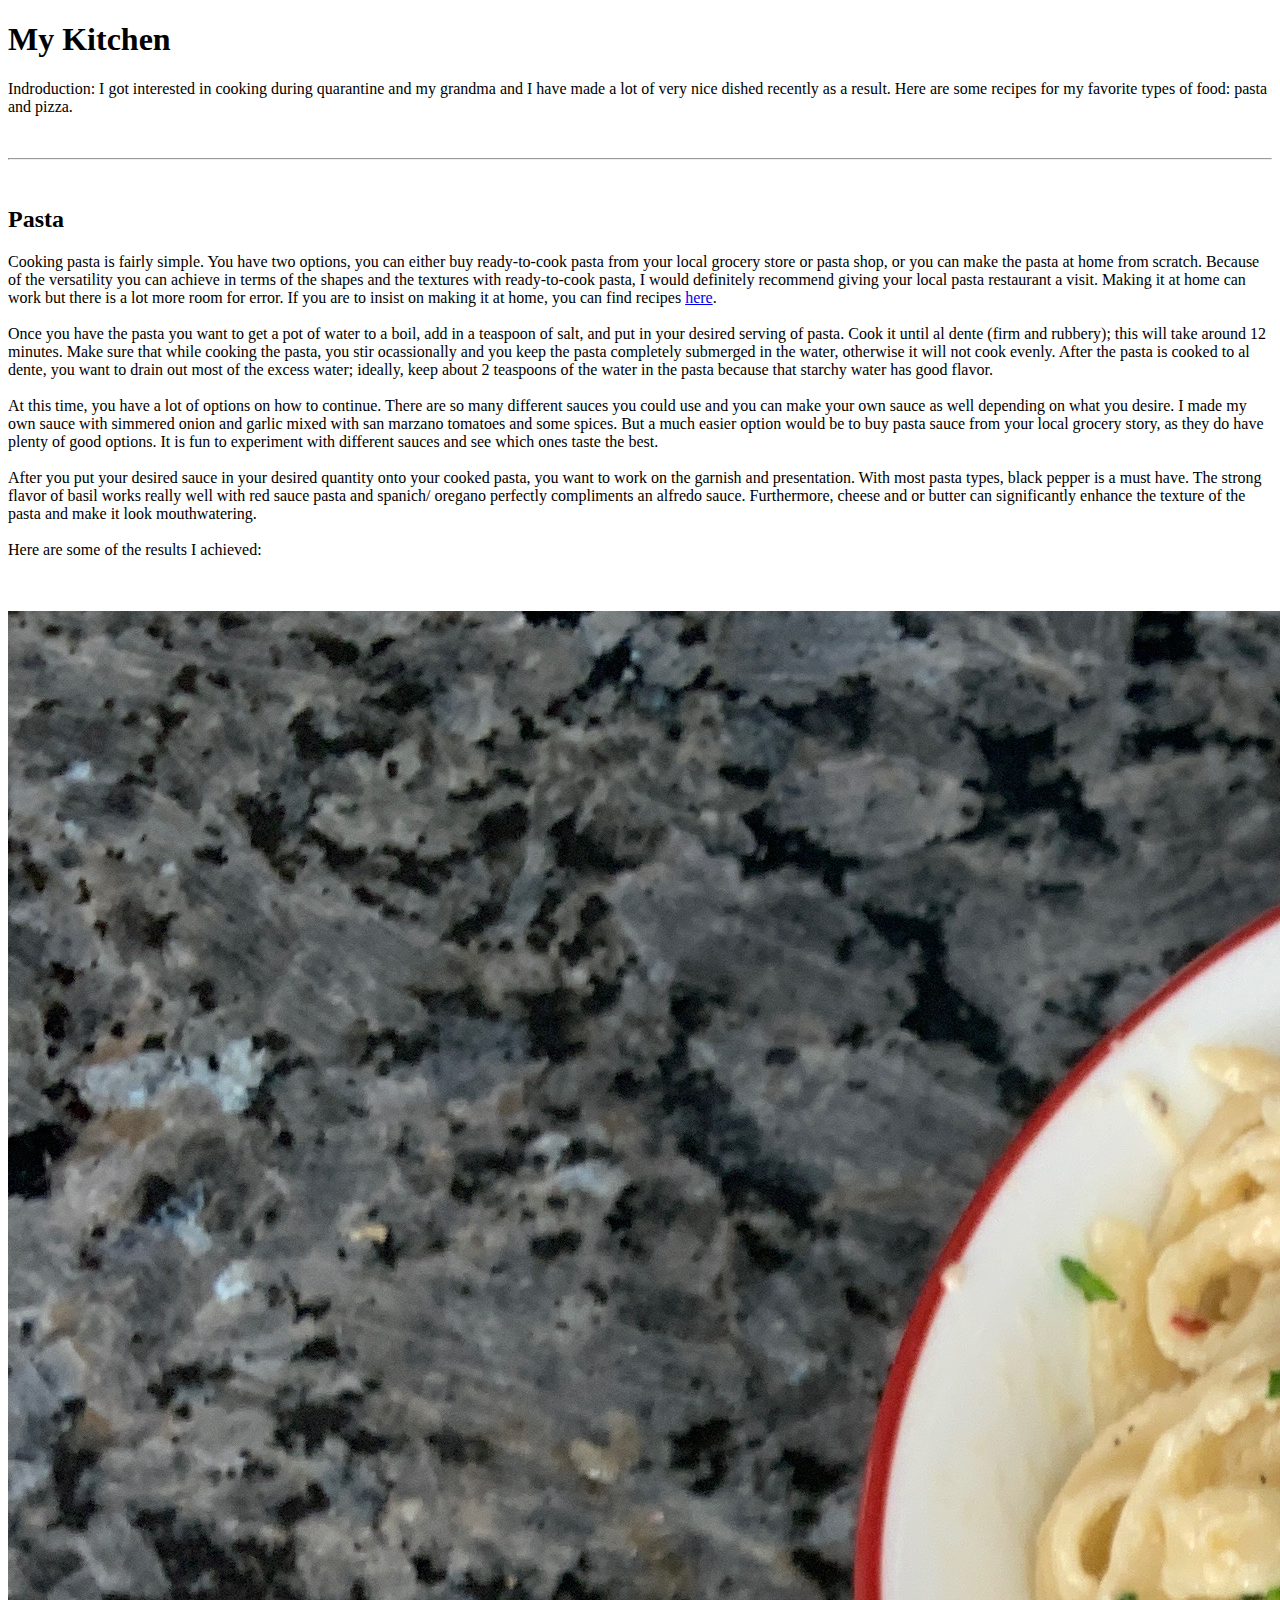
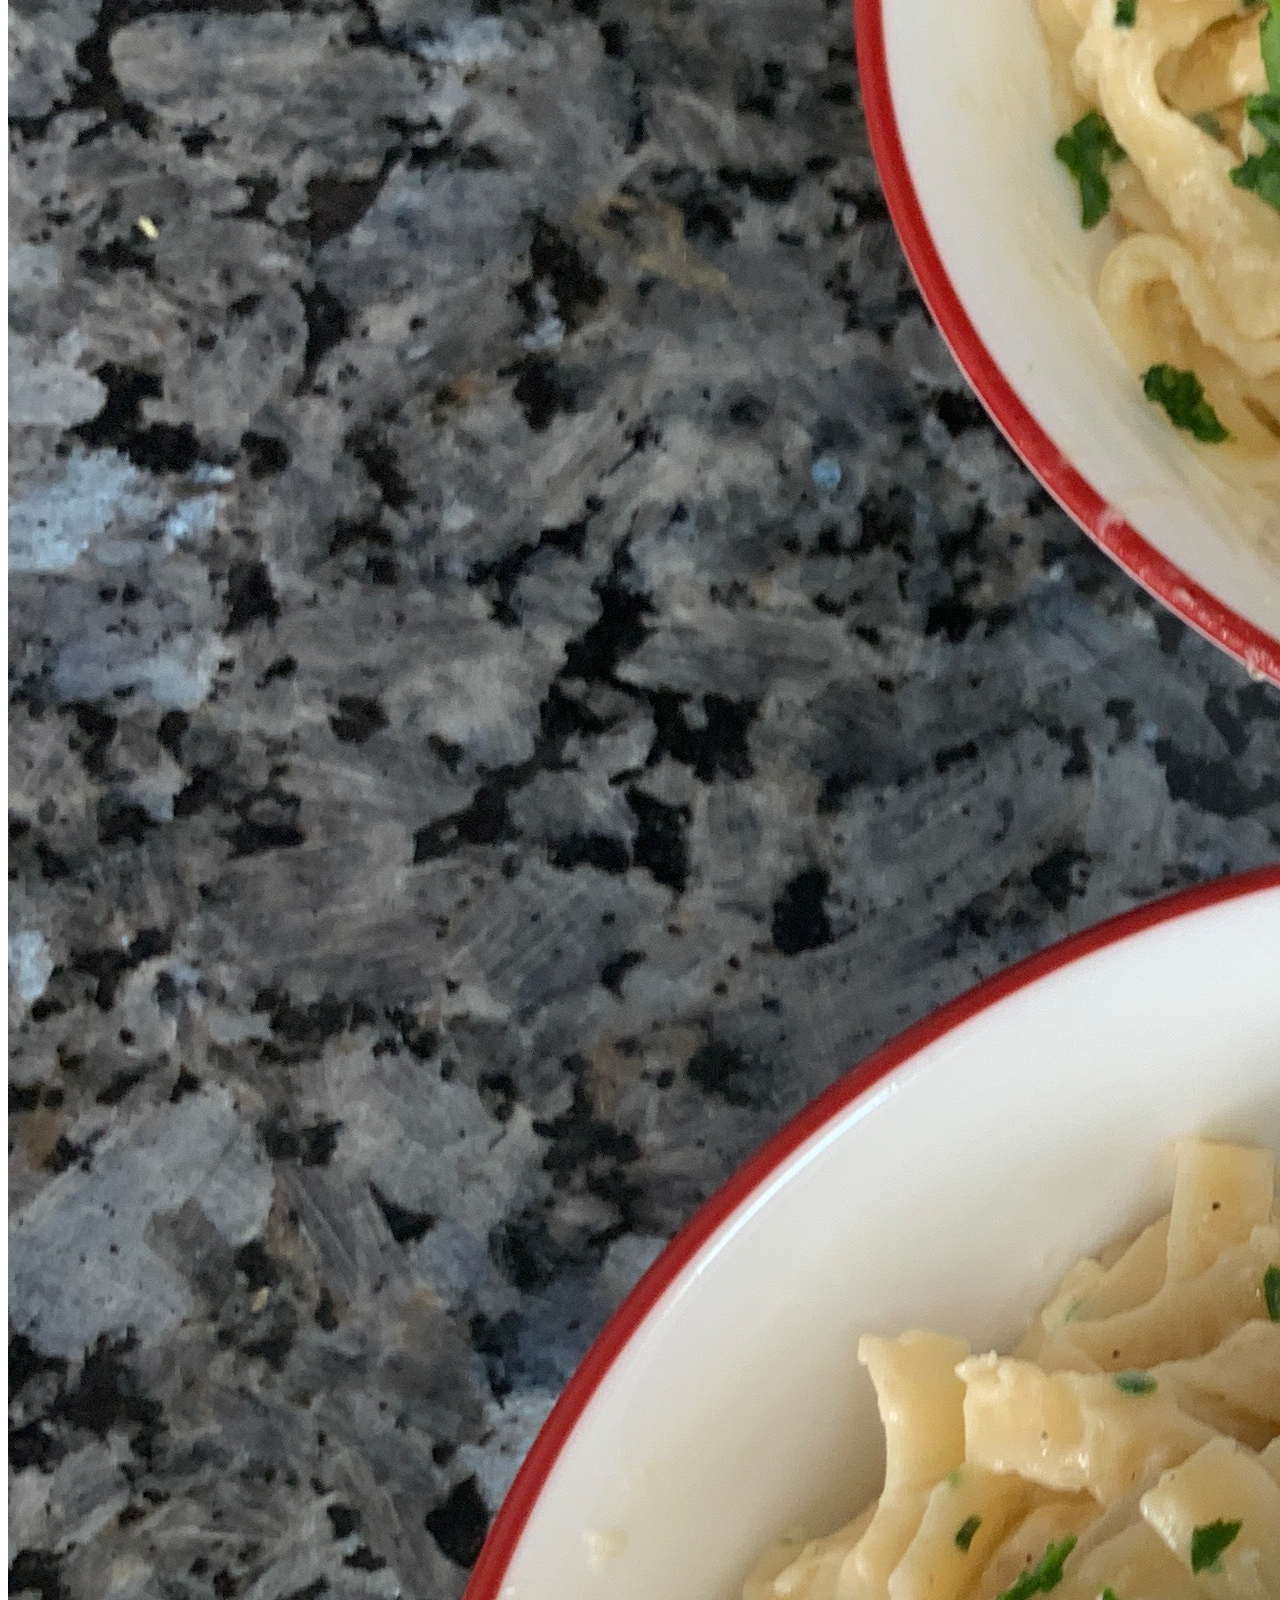
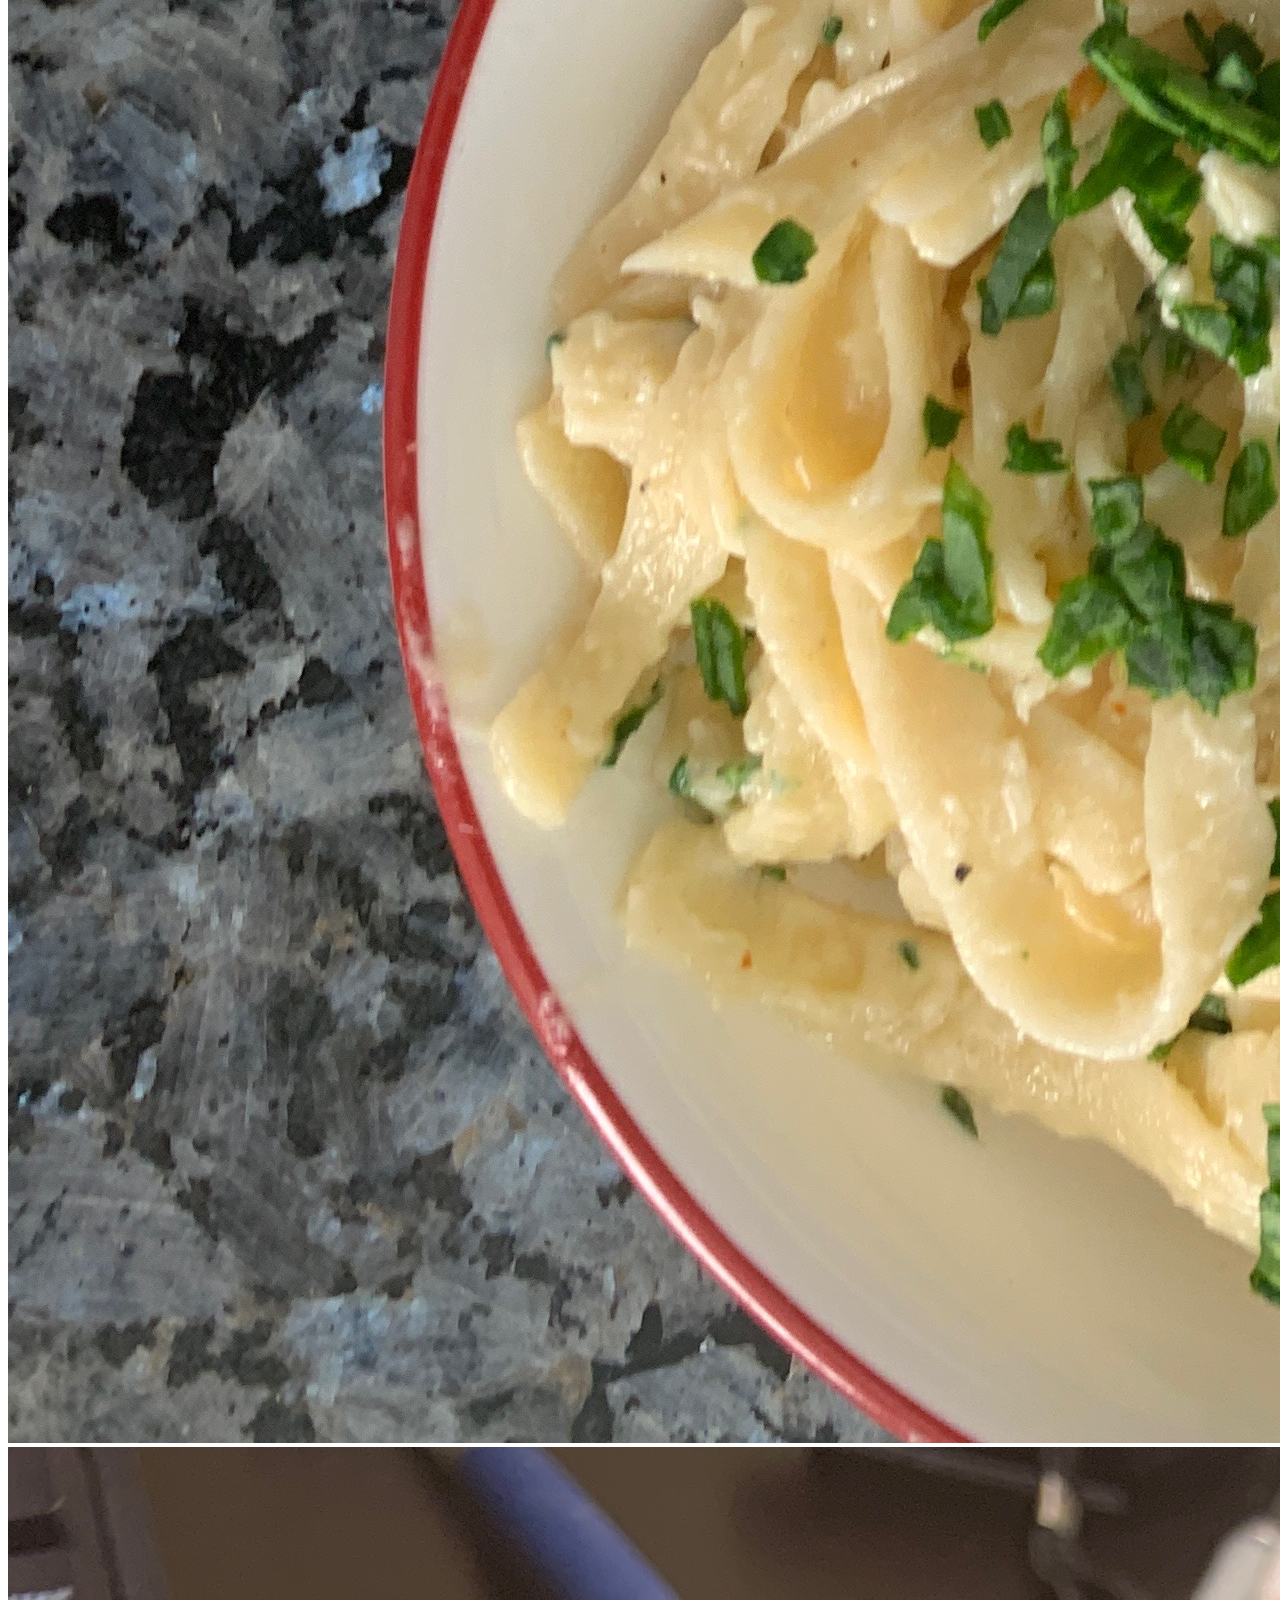
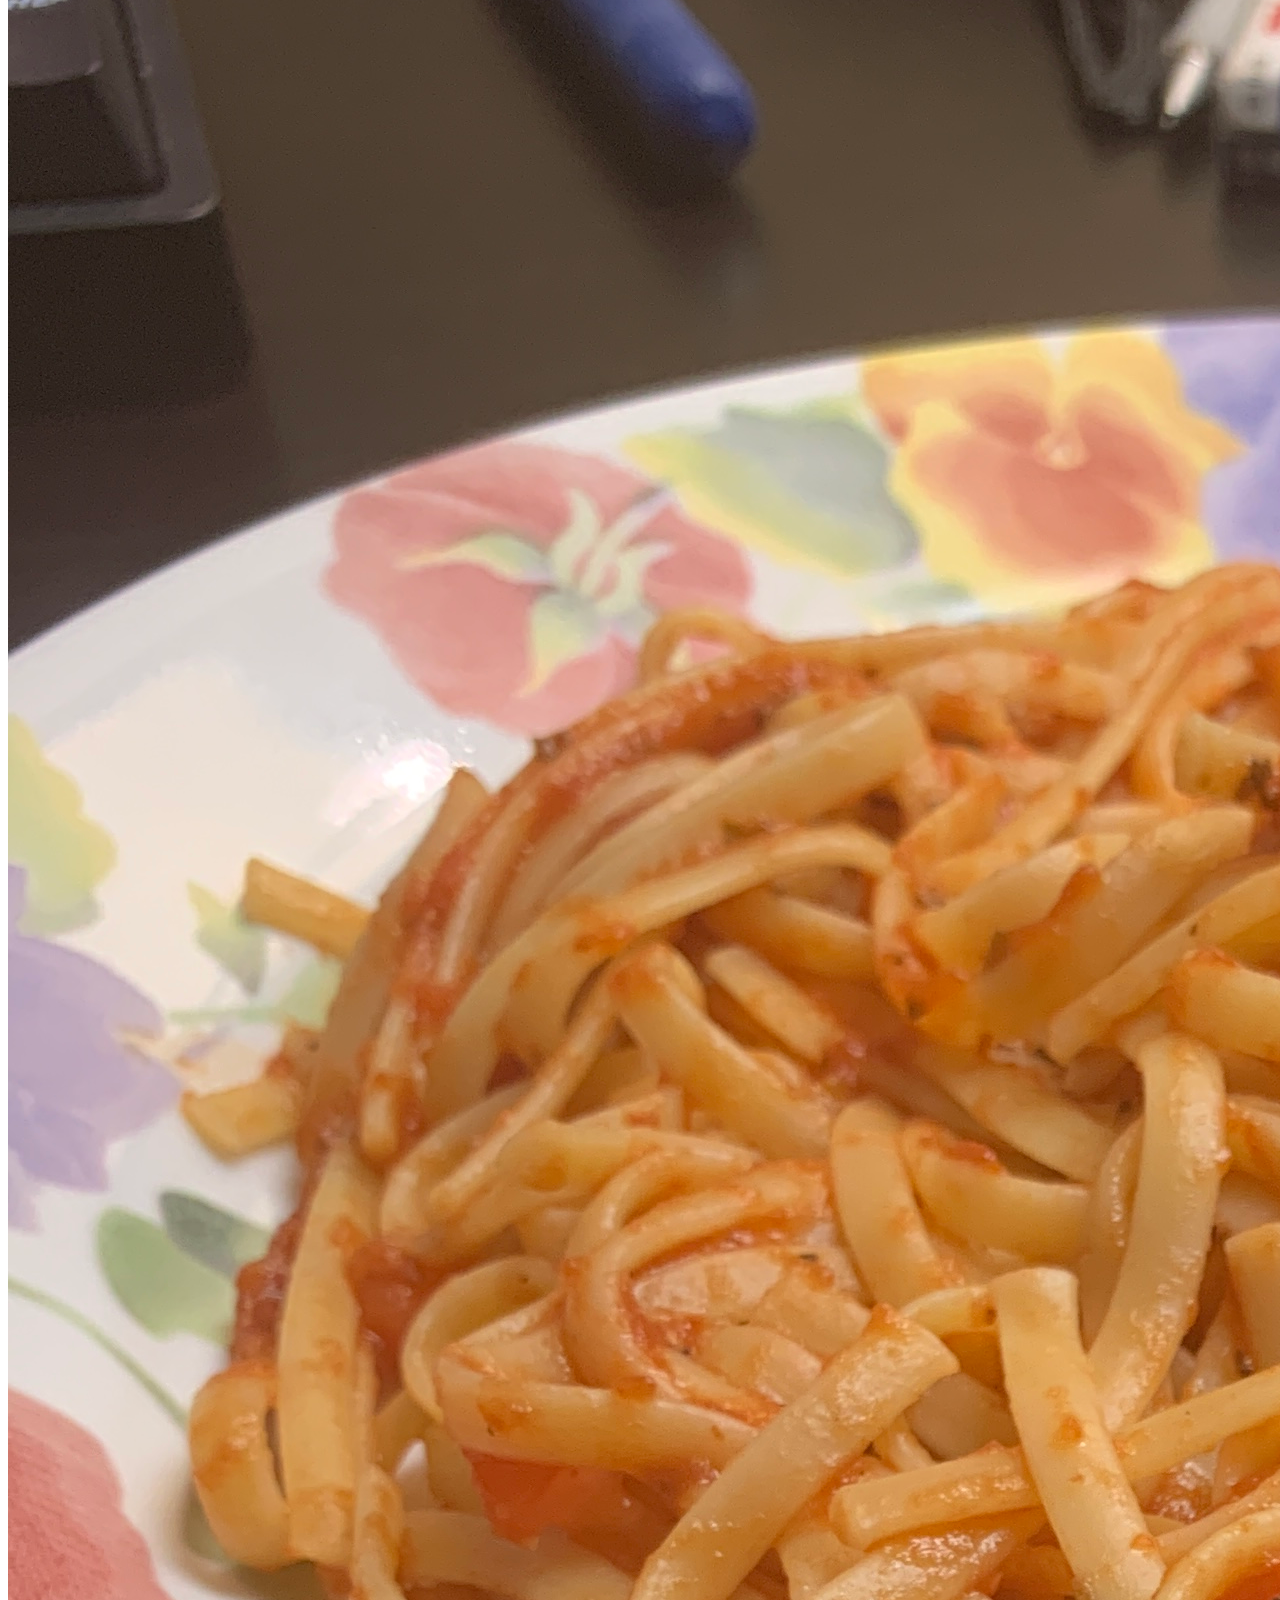
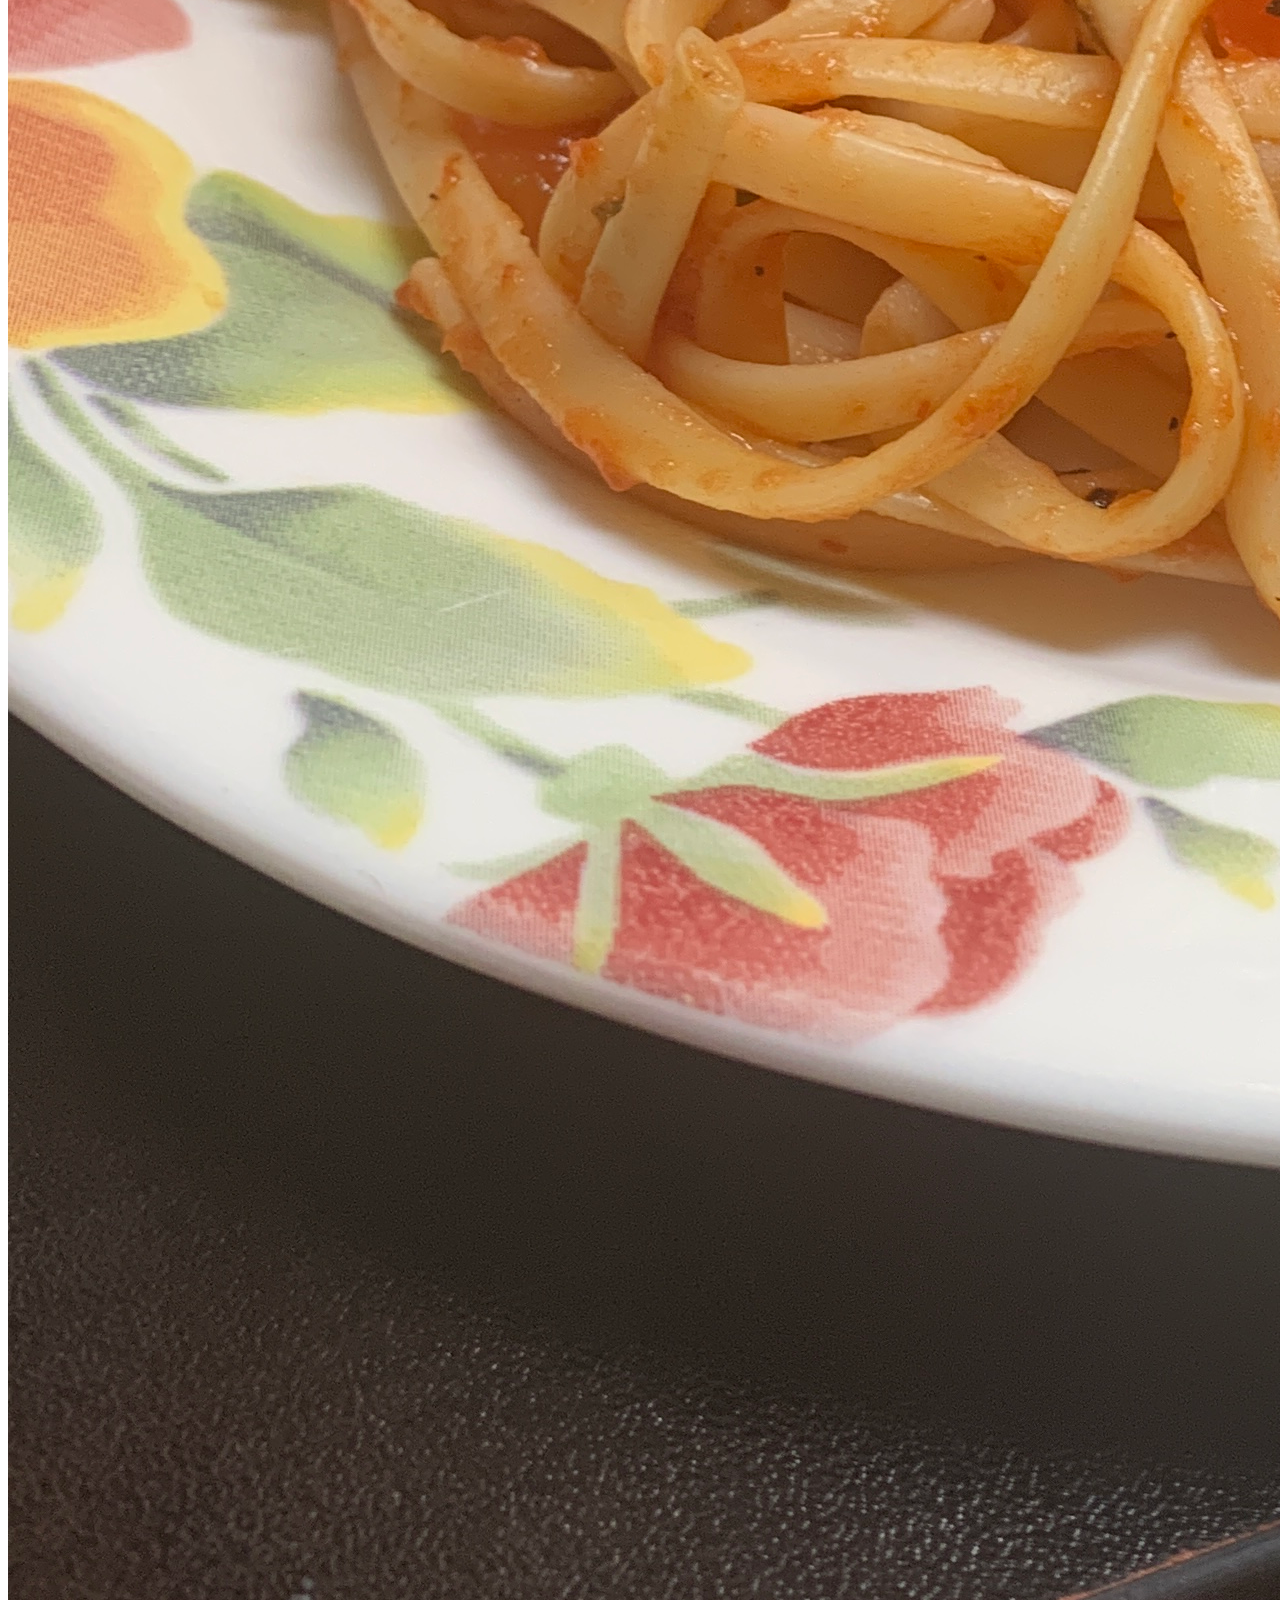
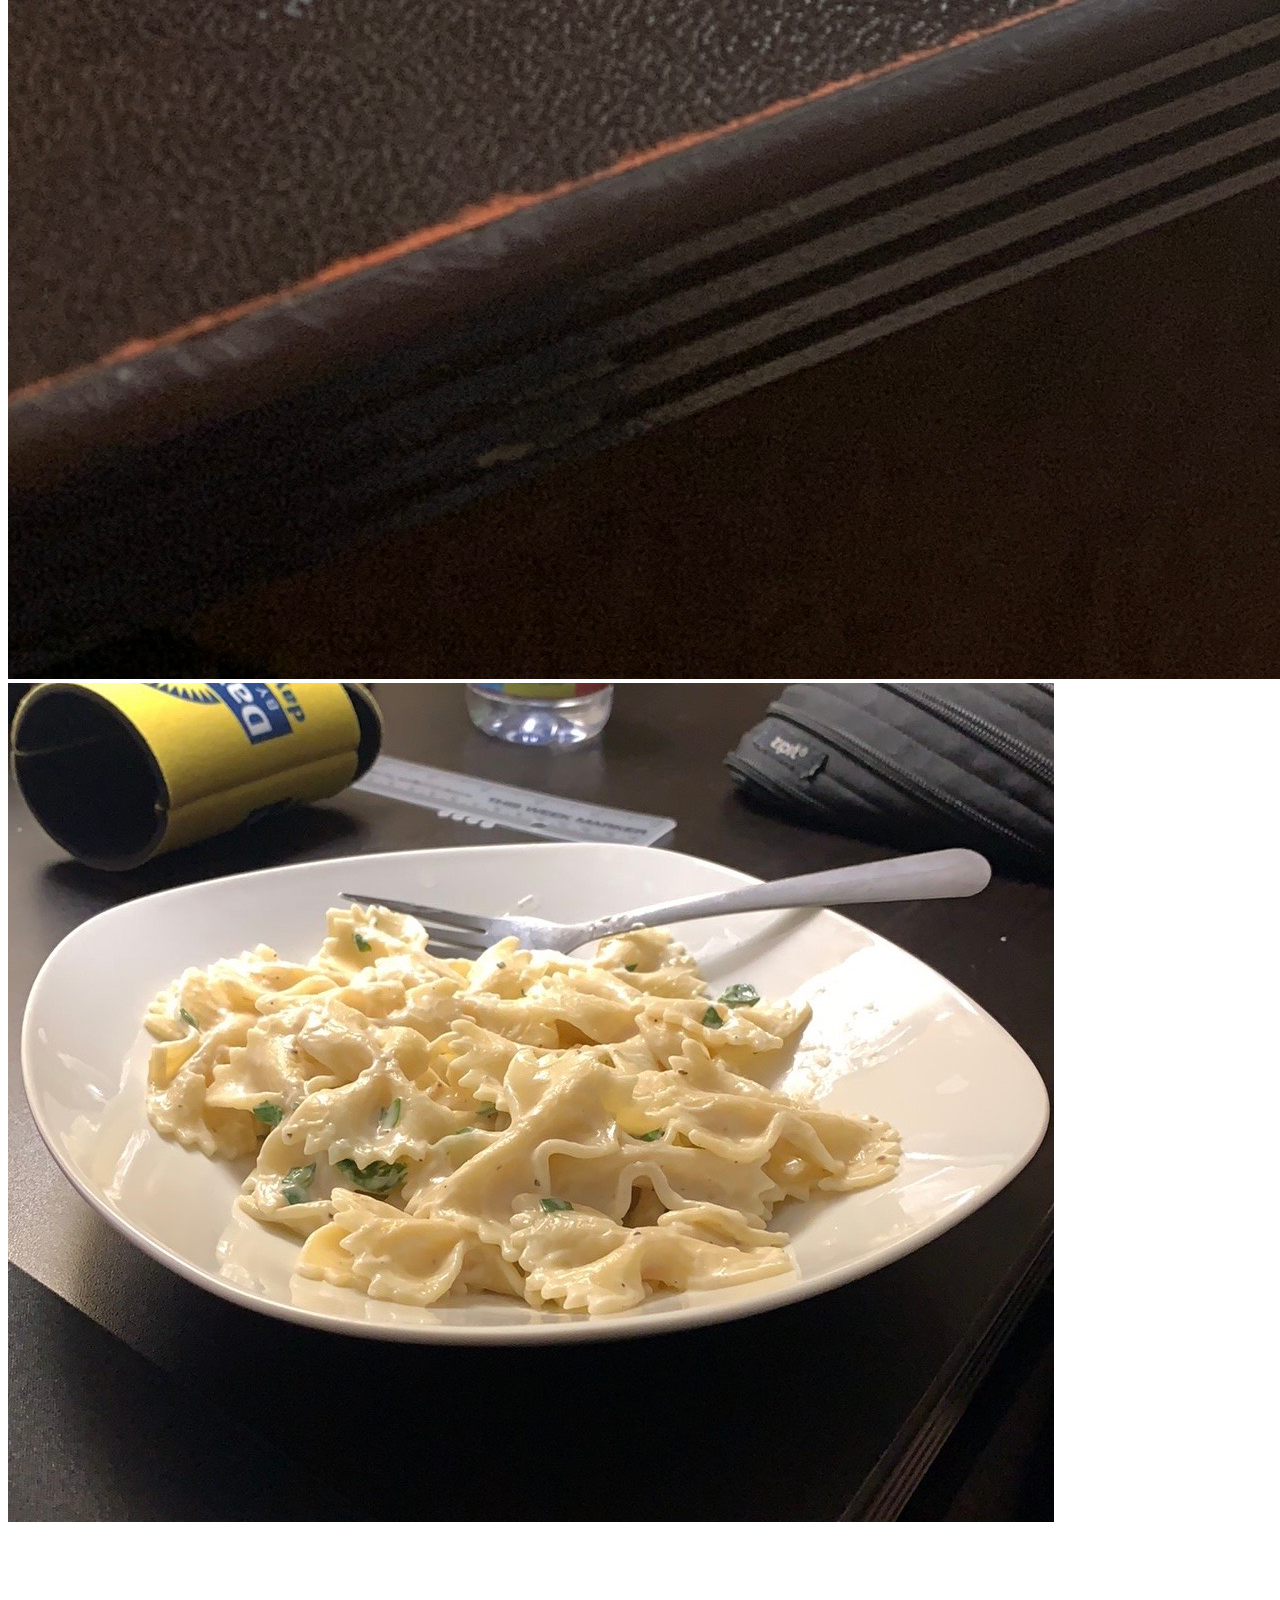
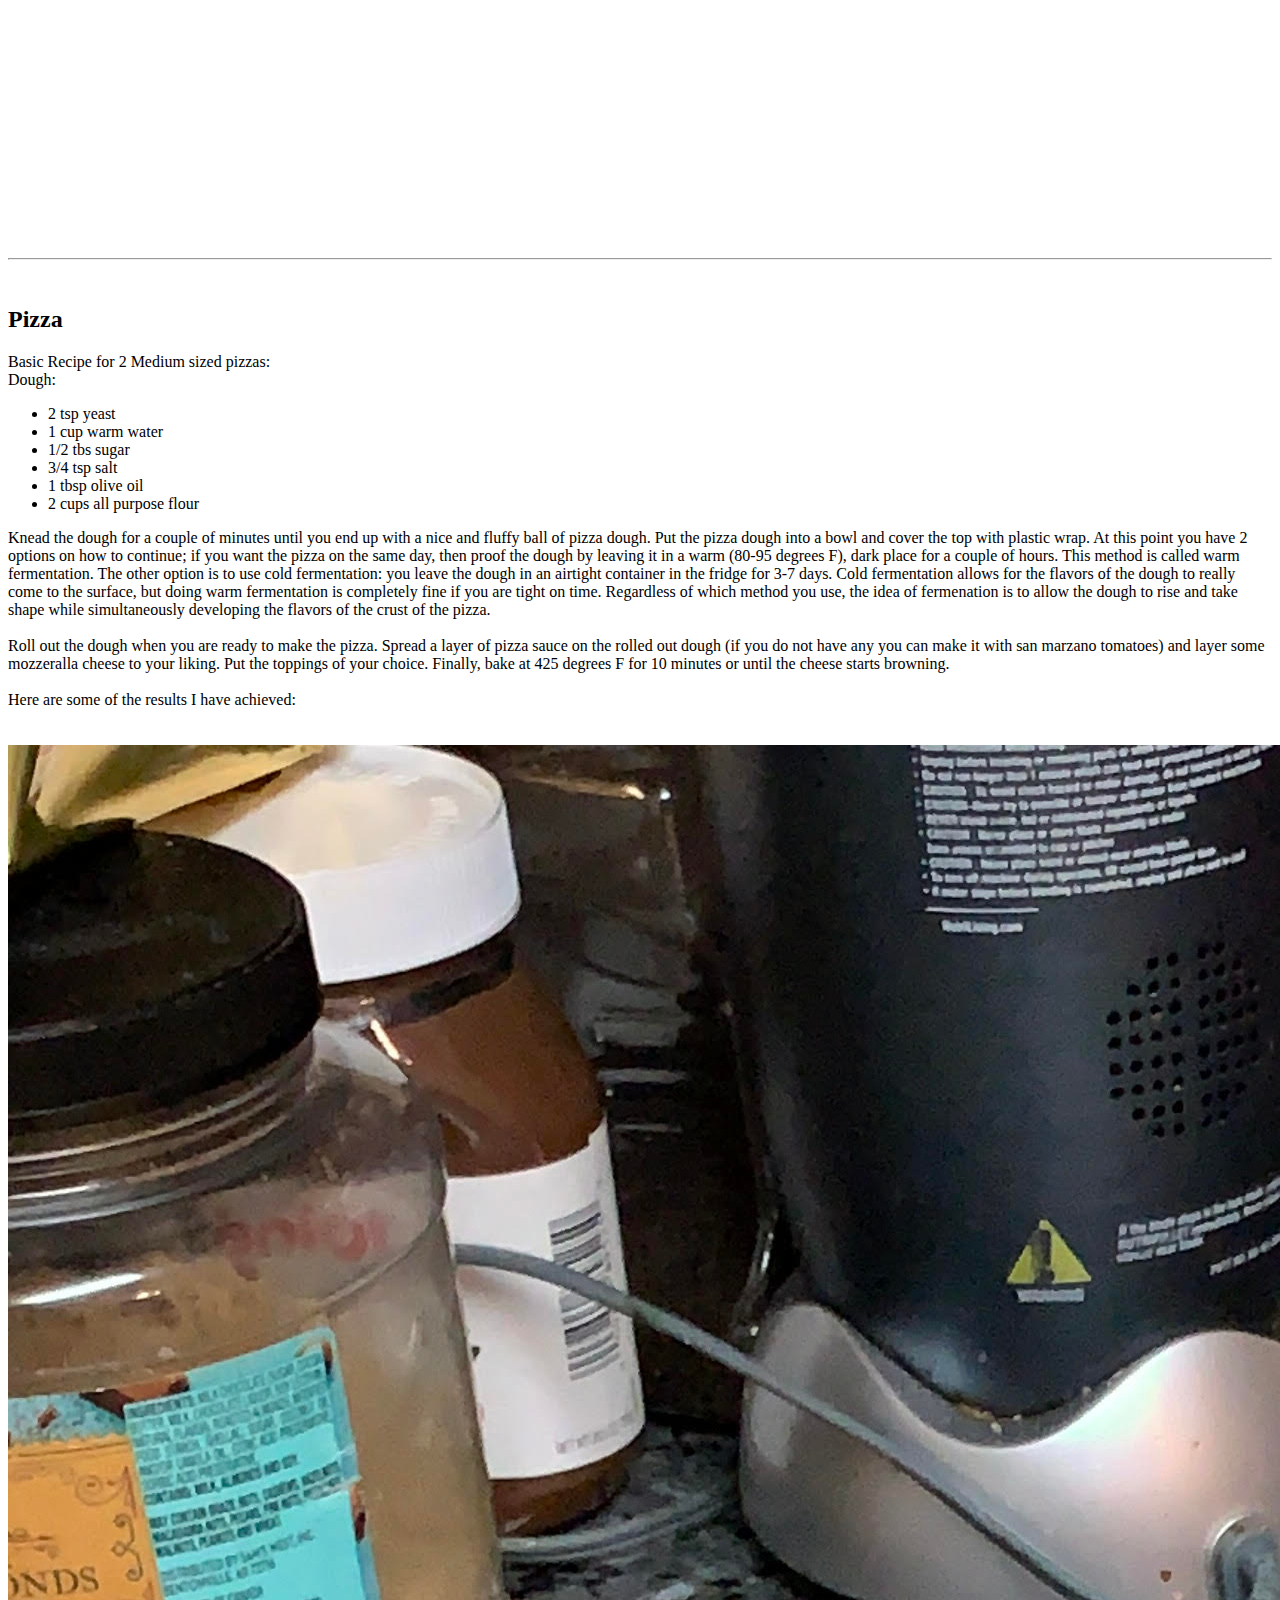
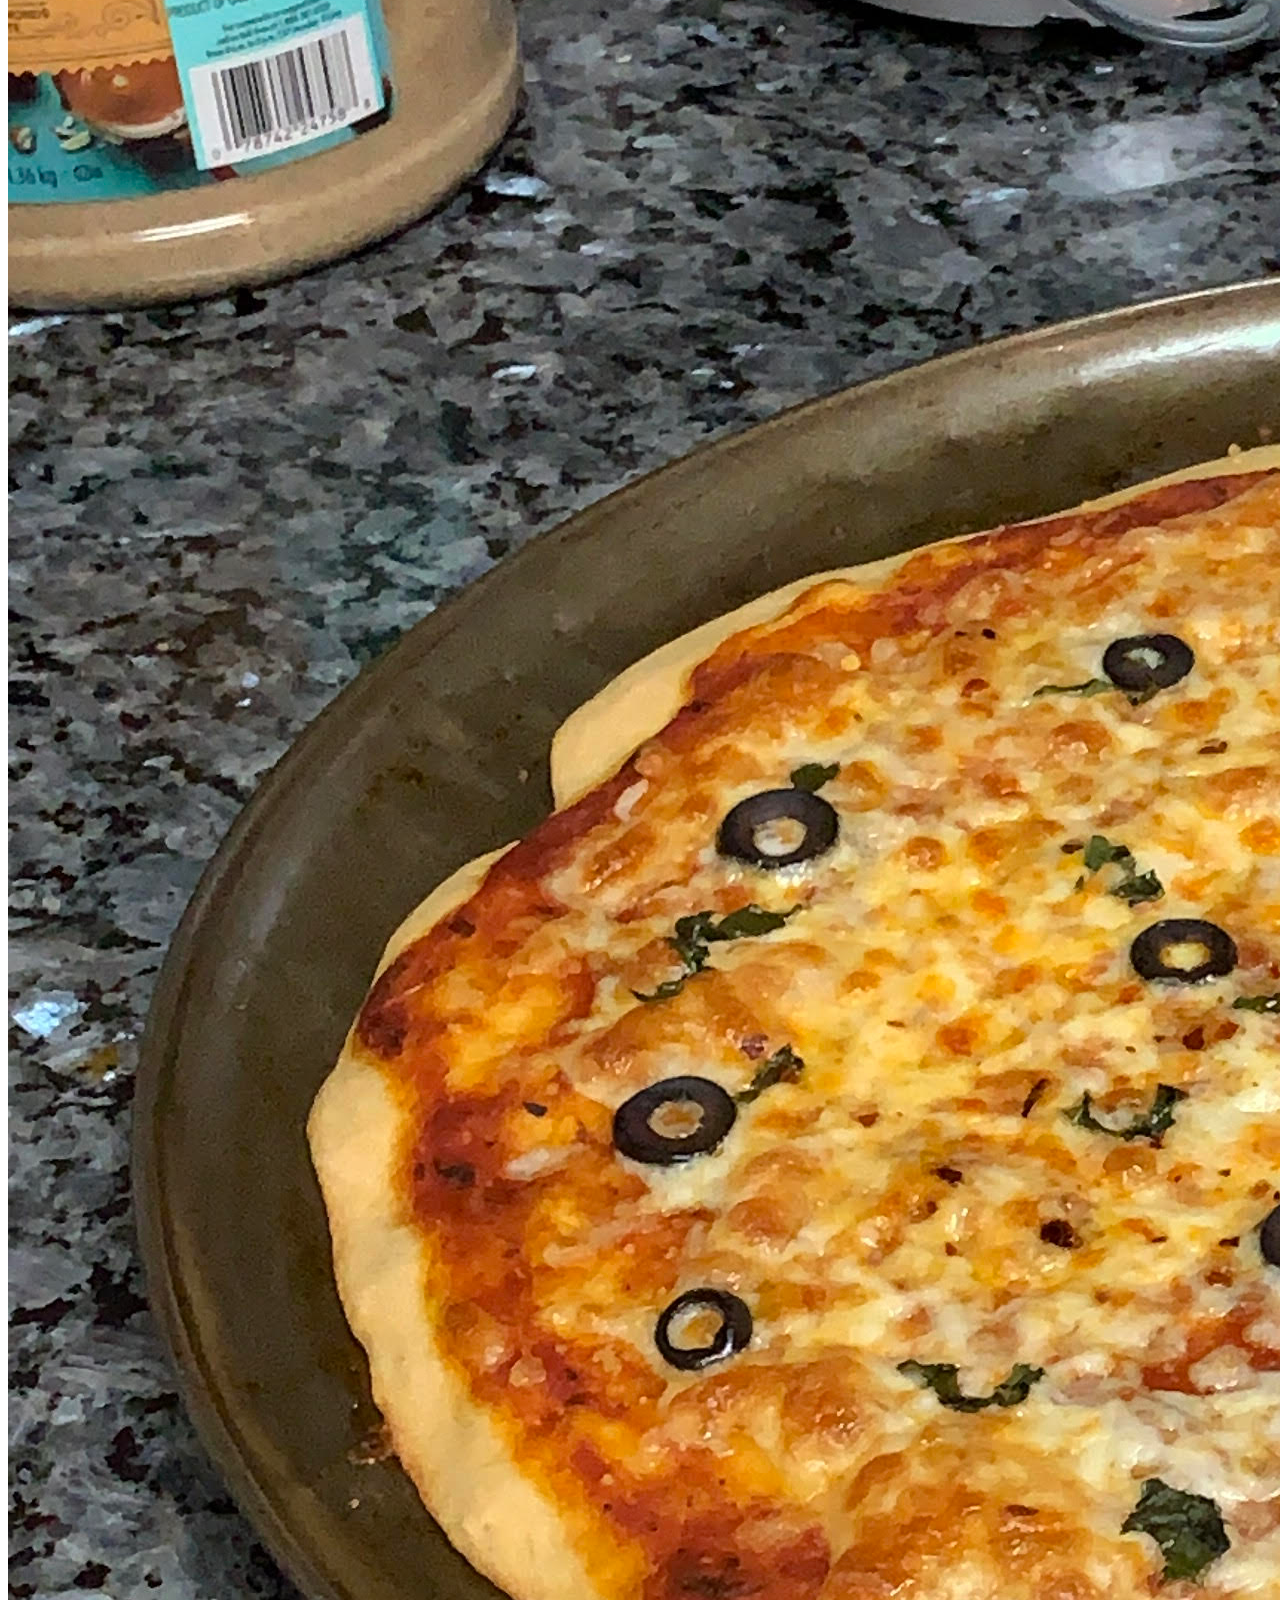
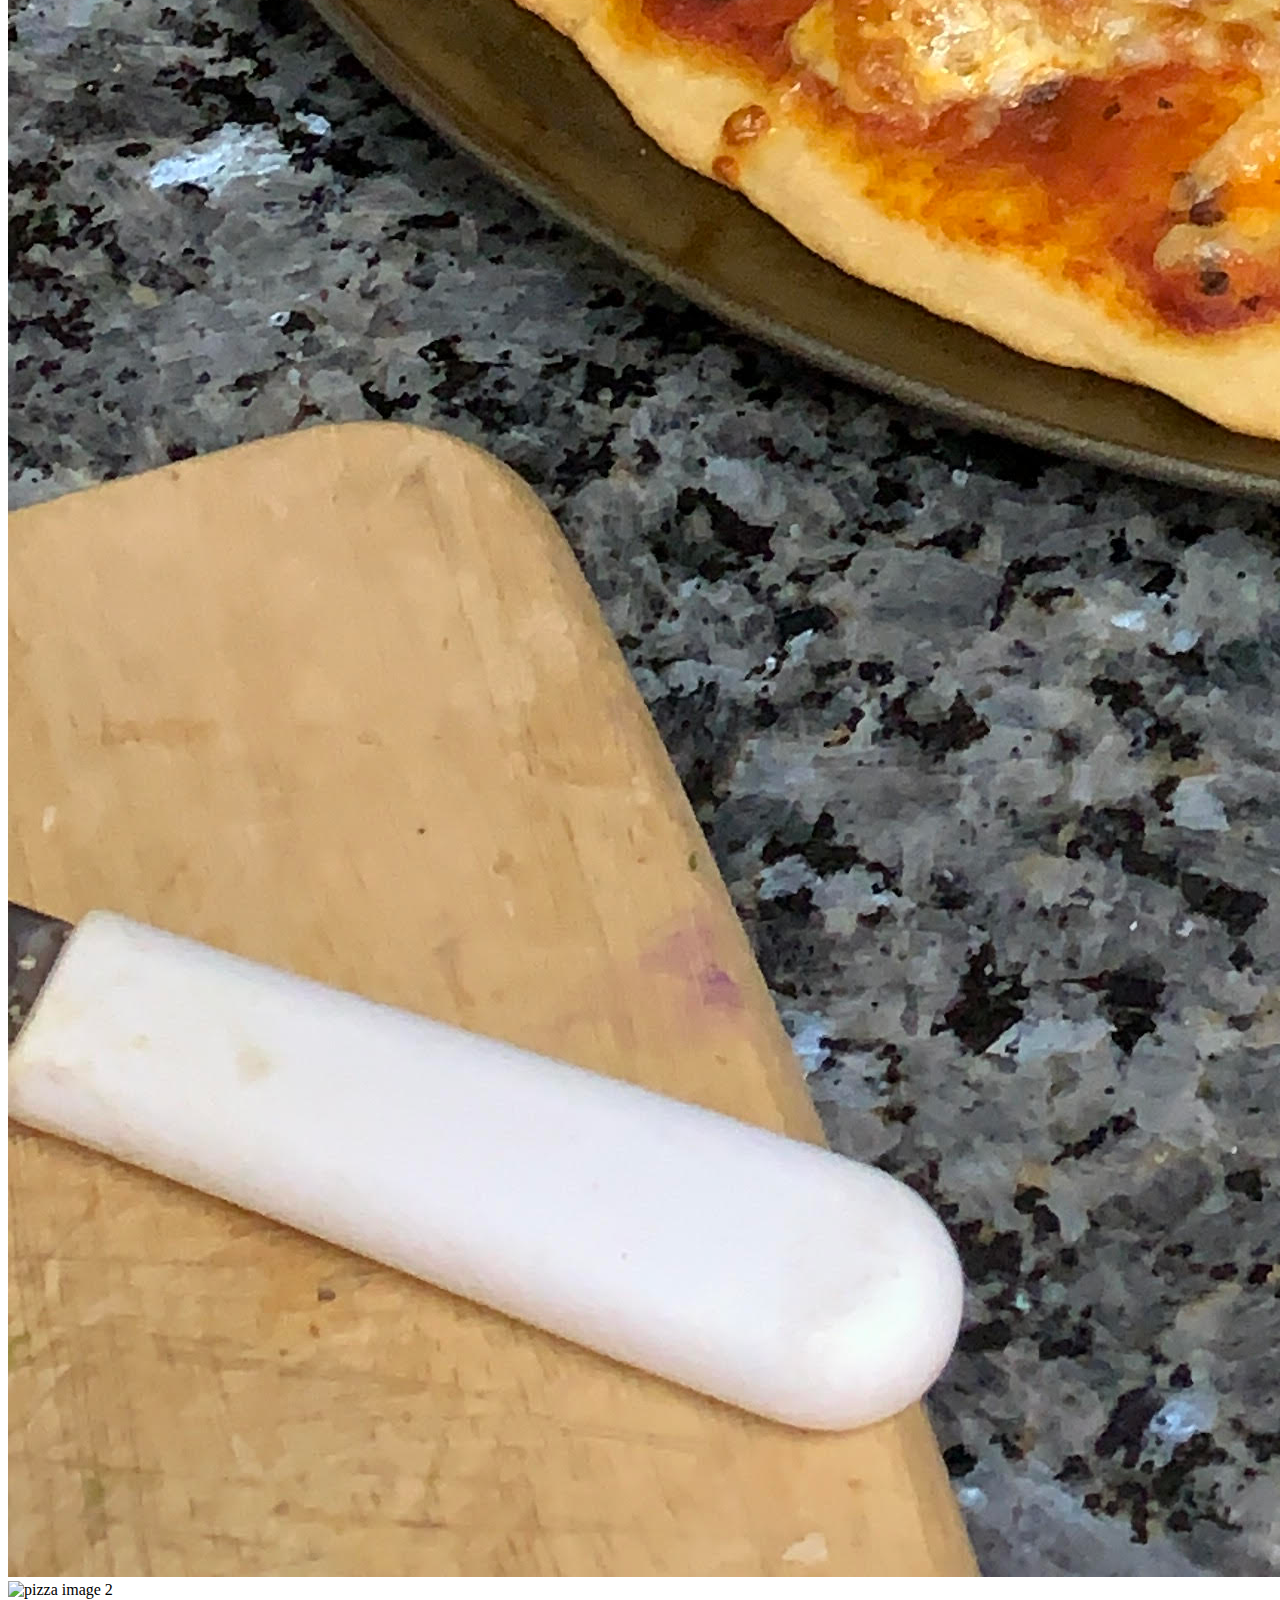
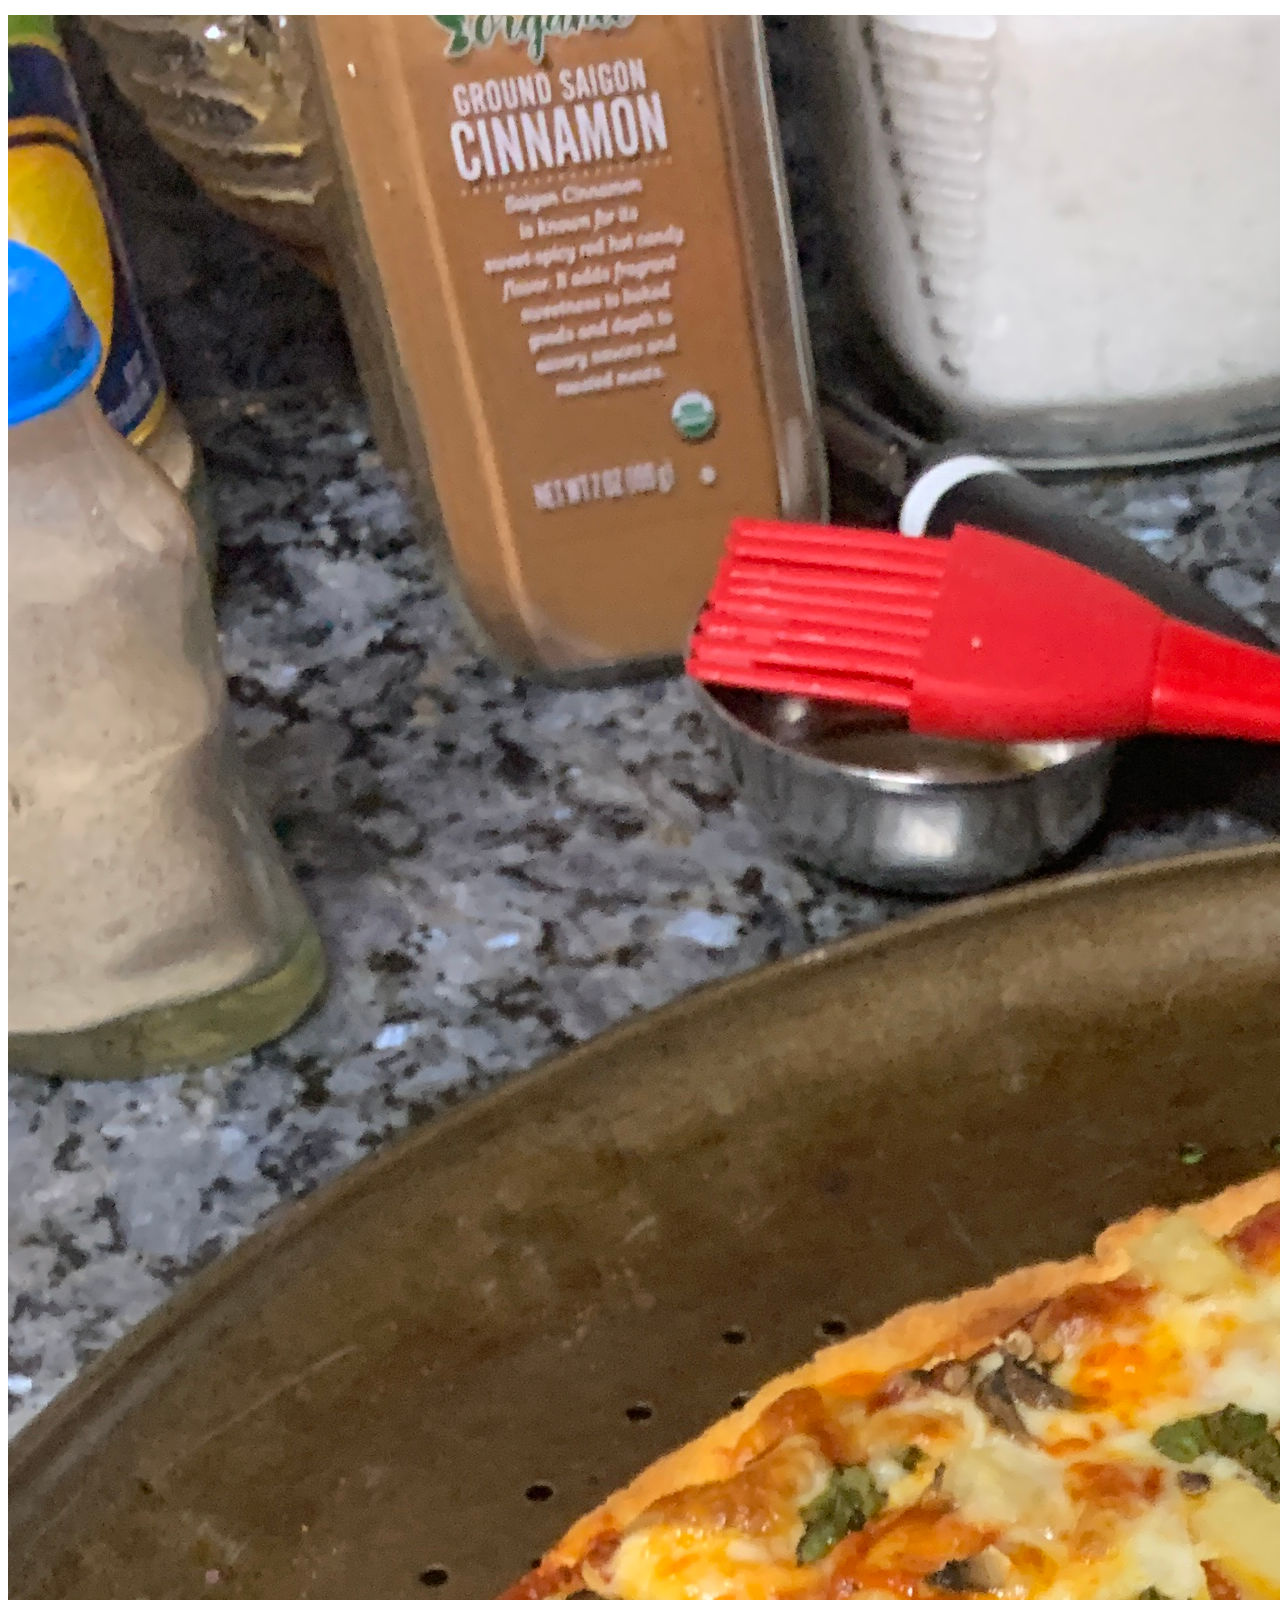
==== index.html @ 2d203a5c "Rename .html to index.html" ====
<!DOCTYPE html>
<html lang="en">
<head>
    <link rel="stylesheet" href=".css">
    <title>Pasta & Pizza</title>
</head>
<body>
<h1 class="header">My Kitchen</h1>
<p class="introText">Indroduction: I got interested in cooking during quarantine and my grandma and I have made a lot of very nice dished recently as a result. Here are some recipes for my favorite types of food: pasta and pizza.</p>
<br><hr class="line"><br>
<div class="pastaText"> <h2 class="header">Pasta</h2>
<p>  Cooking pasta is fairly simple. You have two options, you can either buy ready-to-cook pasta from your local grocery store or pasta shop, or you can make the pasta at home from scratch. Because of the versatility you can achieve in terms of the shapes and the textures with ready-to-cook pasta, I would definitely recommend giving your local pasta restaurant a visit. Making it at home can work but there is a lot more room for error. If you are to insist on making it at home, you can find recipes <a class="pastaLink" href="https://www.gimmesomeoven.com/homemade-pasta/" target="_blank">here</a>. <br><br> Once you have the pasta you want to get a pot of water to a boil, add in a teaspoon of salt, and put in your desired serving of pasta. Cook it until al dente (firm and rubbery); this will take around 12 minutes. Make sure that while cooking the pasta, you stir ocassionally and you keep the pasta completely submerged in the water, otherwise it will not cook evenly. After the pasta is cooked to al dente, you want to drain out most of the excess water; ideally, keep about 2 teaspoons of the water in the pasta because that starchy water has good flavor. <br><br>At this time, you have a lot of options on how to continue. There are so many different sauces you could use and you can make your own sauce as well depending on what you desire. I made my own sauce with simmered onion and garlic mixed with san marzano tomatoes and some spices. But a much easier option would be to buy pasta sauce from your local grocery story, as they do have plenty of good options. It is fun to experiment with different sauces and see which ones taste the best. <br><br>After you put your desired sauce in your desired quantity onto your cooked pasta, you want to work on the garnish and presentation. With most pasta types, black pepper is a must have. The strong flavor of basil works really well with red sauce pasta and spanich/ oregano perfectly compliments an alfredo sauce. Furthermore, cheese and or butter can significantly enhance the texture of the pasta and make it look mouthwatering. <br><br>Here are some of the results I achieved: <br>
</div><br><br>

    <div class="pastaPics">
        <img class="img" src="pasta1.jpeg" alt="first pasta picture">
        <img class="img2" src="pasta2.JPG" alt="second pasta picture">
        <img class="img4" src="pasta3.JPG" alt="third pasta picture">
    </div>

    <br><br><br><br><br><br><br><br><br><br><br><br><br><br><br><br><br><br><hr><br>
</p>
<div class="pizzaText">
<h2 class="header">Pizza</h2>
<p>Basic Recipe for 2 Medium sized pizzas: <br> Dough: <br>
    <ul><li>2 tsp yeast</li><li>1 cup warm water</li><li>1/2 tbs sugar</li><li>3/4 tsp salt</li><li>1 tbsp olive oil<li>2 cups all purpose flour</li></ul>
    Knead the dough for a couple of minutes until you end up with a nice and fluffy ball of pizza dough. Put the pizza dough into a bowl and cover the top with plastic wrap. At this point you have 2 options on how to continue; if you want the pizza on the same day, then proof the dough by leaving it in a warm (80-95 degrees F), dark place for a couple of hours. This method is called warm fermentation. The other option is to use cold fermentation: you leave the dough in an airtight container in the fridge for 3-7 days. Cold fermentation allows for the flavors of the dough to really come to the surface, but doing warm fermentation is completely fine if you are tight on time. Regardless of which method you use, the idea of fermenation is to allow the dough to rise and take shape while simultaneously developing the flavors of the crust of the pizza. <br><br> Roll out the dough when you are ready to make the pizza. Spread a layer of pizza sauce on the rolled out dough (if you do not have any you can make it with san marzano tomatoes) and layer some mozzeralla cheese to your liking. Put the toppings of your choice. Finally, bake at 425 degrees F for 10 minutes or until the cheese starts browning. <br><br> Here are some of the results I have achieved: <br>
</div>
<br><br>
    <div class="pizzaPics">
        <img class="img" src="pizza.jpg" alt="pizza image">
        <img class="img2" src="secondOne.JPG" alt="pizza image 2">
        </p>
        <img class="img3" src="thirdOne.JPG" alt="pizza image 3">
    </div>
    <br><br><br><br><br><br><br><br><br><br><br><br><br><br><br><br><br><br><br><hr><br>

</body>
</html>
---- .css ----
.pastaLink{
    text-decoration: none;
}
.header{
    text-align: center;
}

.img{
    position: relative;
    float: left;
    width: 25%;
    
}
.img2{
    position: absolute;
    left: 38.5%;
    width: 20%;
}
.img3{
    position: relative;
    float: right;
    width: 25%;
}
.img4{
    position: relative;
    float: right;
    width: 30%;
    top: 45px;
}
body{
background-color: #DCDCDC;
margin: 5% 10%;
font-size: 17px;
color: #0c2230;

}
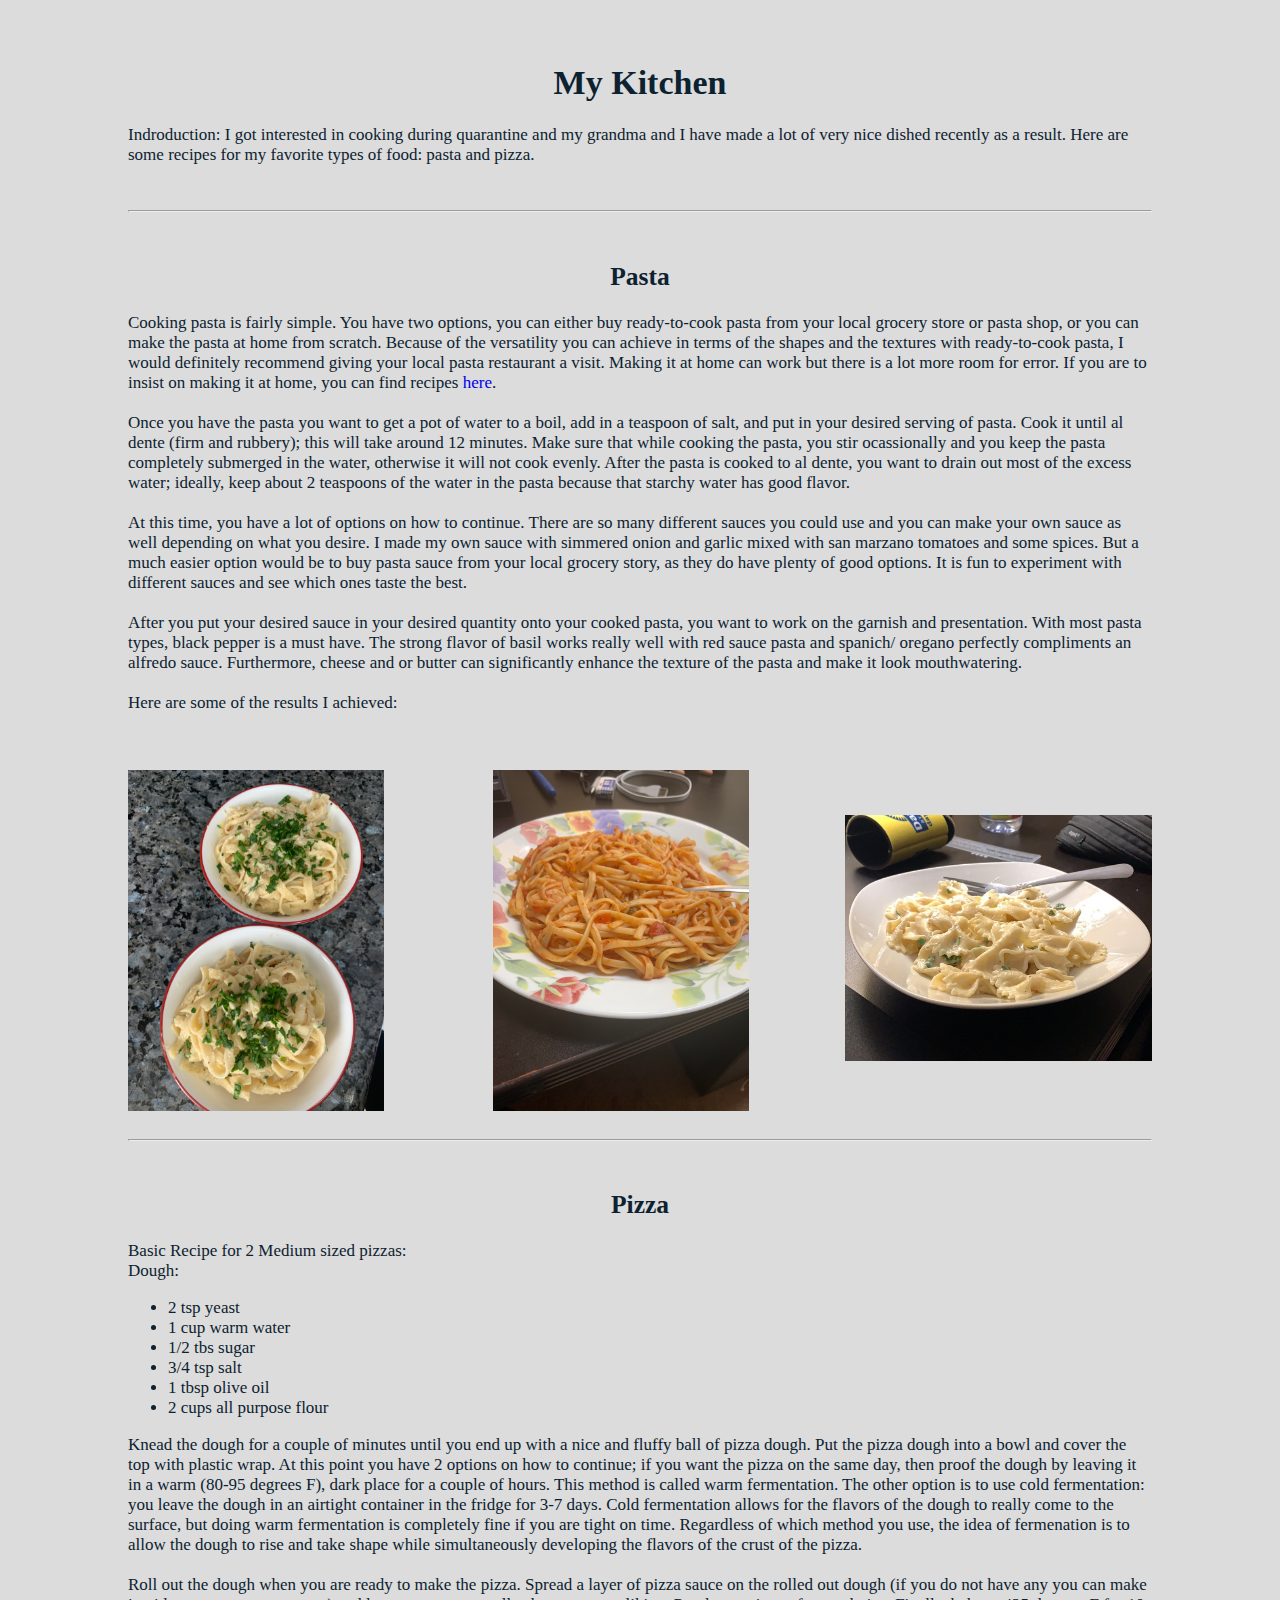
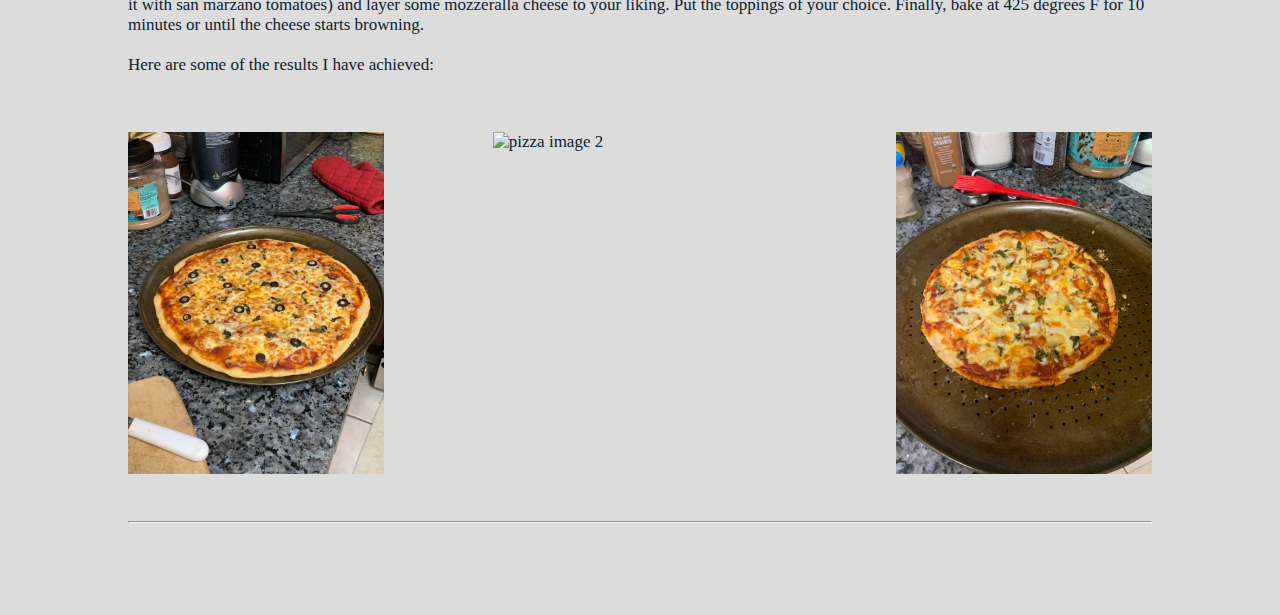
==== commit 37350479: "Update index.html" ====
--- a/index.html
+++ b/index.html
@@ -1,7 +1,7 @@
 <!DOCTYPE html>
 <html lang="en">
 <head>
-    <link rel="stylesheet" href=".css">
+    <link rel="stylesheet" href="main.css">
     <title>Pasta & Pizza</title>
 </head>
 <body>
--- a/main.css
+++ b/main.css
@@ -0,0 +1,37 @@
+.pastaLink{
+    text-decoration: none;
+}
+.header{
+    text-align: center;
+}
+
+.img{
+    position: relative;
+    float: left;
+    width: 25%;
+    
+}
+.img2{
+    position: absolute;
+    left: 38.5%;
+    width: 20%;
+}
+.img3{
+    position: relative;
+    float: right;
+    width: 25%;
+}
+.img4{
+    position: relative;
+    float: right;
+    width: 30%;
+    top: 45px;
+}
+body{
+background-color: #DCDCDC;
+margin: 5% 10%;
+font-size: 17px;
+color: #0c2230;
+
+}
+
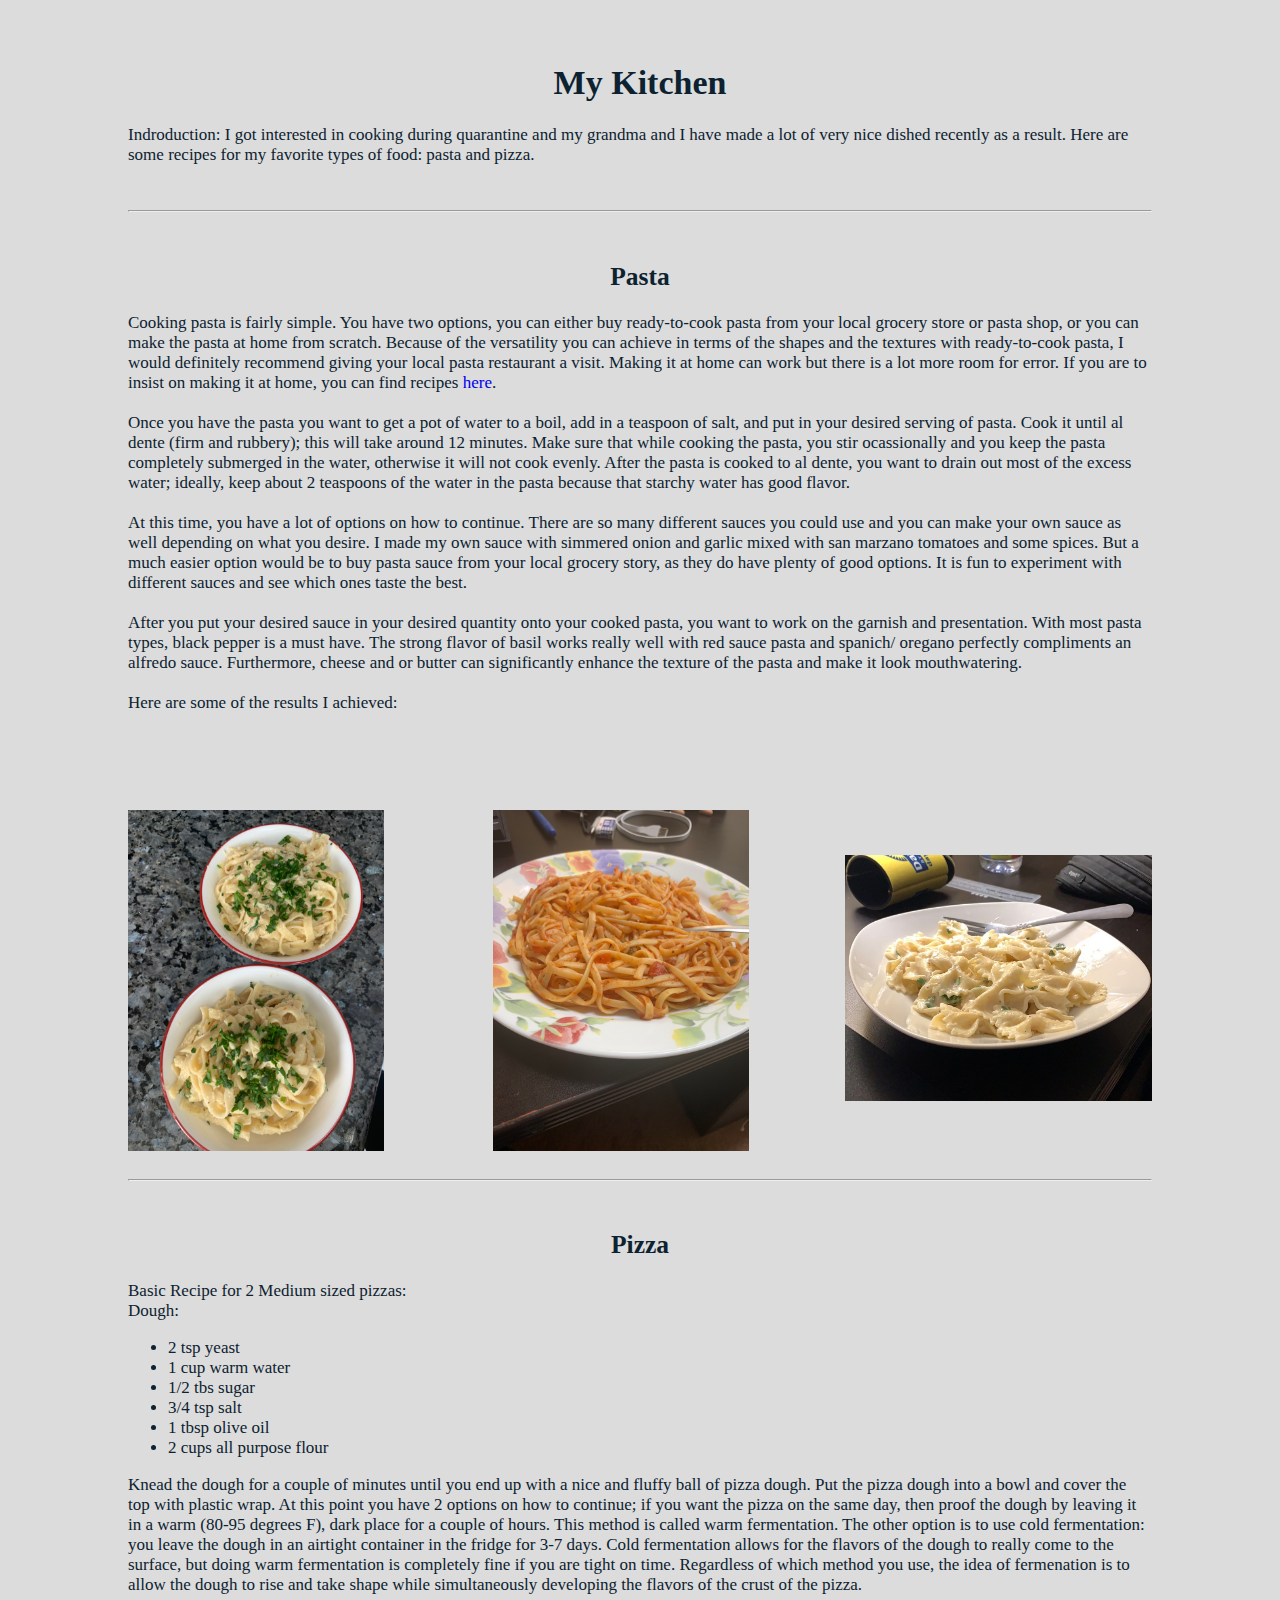
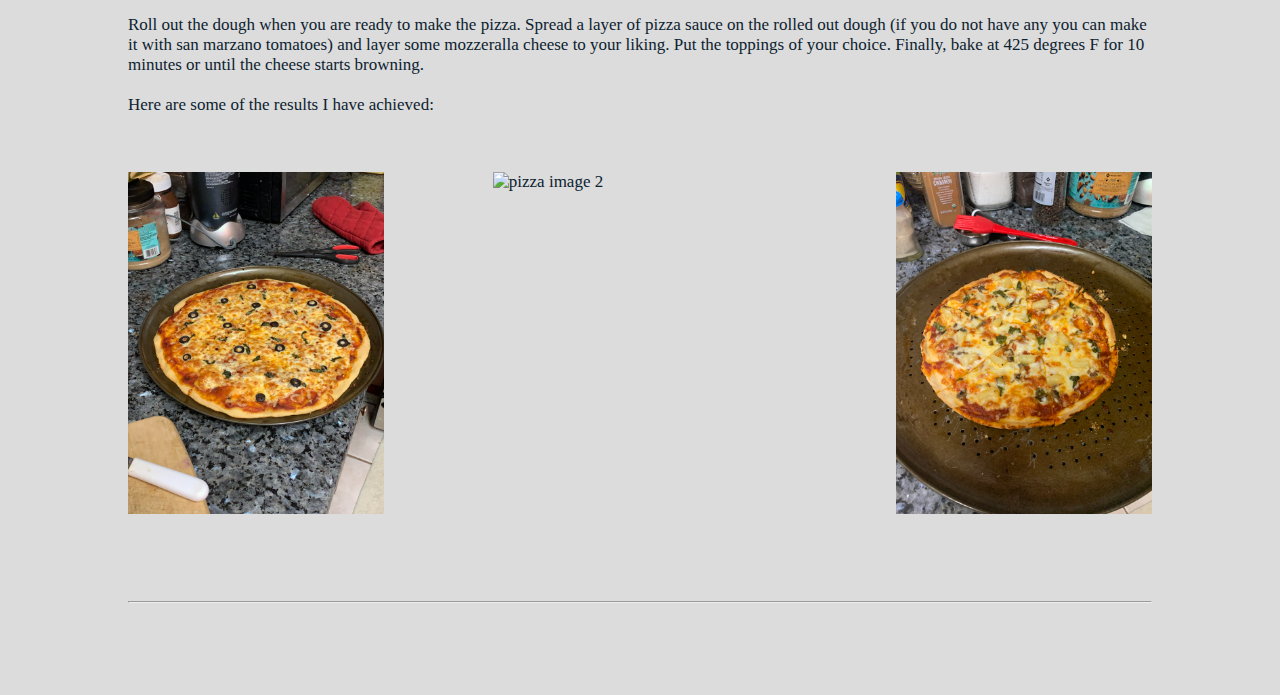
==== commit a8c5acf6: "Update index.html" ====
--- a/index.html
+++ b/index.html
@@ -10,7 +10,7 @@
 <br><hr class="line"><br>
 <div class="pastaText"> <h2 class="header">Pasta</h2>
 <p>  Cooking pasta is fairly simple. You have two options, you can either buy ready-to-cook pasta from your local grocery store or pasta shop, or you can make the pasta at home from scratch. Because of the versatility you can achieve in terms of the shapes and the textures with ready-to-cook pasta, I would definitely recommend giving your local pasta restaurant a visit. Making it at home can work but there is a lot more room for error. If you are to insist on making it at home, you can find recipes <a class="pastaLink" href="https://www.gimmesomeoven.com/homemade-pasta/" target="_blank">here</a>. <br><br> Once you have the pasta you want to get a pot of water to a boil, add in a teaspoon of salt, and put in your desired serving of pasta. Cook it until al dente (firm and rubbery); this will take around 12 minutes. Make sure that while cooking the pasta, you stir ocassionally and you keep the pasta completely submerged in the water, otherwise it will not cook evenly. After the pasta is cooked to al dente, you want to drain out most of the excess water; ideally, keep about 2 teaspoons of the water in the pasta because that starchy water has good flavor. <br><br>At this time, you have a lot of options on how to continue. There are so many different sauces you could use and you can make your own sauce as well depending on what you desire. I made my own sauce with simmered onion and garlic mixed with san marzano tomatoes and some spices. But a much easier option would be to buy pasta sauce from your local grocery story, as they do have plenty of good options. It is fun to experiment with different sauces and see which ones taste the best. <br><br>After you put your desired sauce in your desired quantity onto your cooked pasta, you want to work on the garnish and presentation. With most pasta types, black pepper is a must have. The strong flavor of basil works really well with red sauce pasta and spanich/ oregano perfectly compliments an alfredo sauce. Furthermore, cheese and or butter can significantly enhance the texture of the pasta and make it look mouthwatering. <br><br>Here are some of the results I achieved: <br>
-</div><br><br>
+</div><br><br><br><br>
 
     <div class="pastaPics">
         <img class="img" src="pasta1.jpeg" alt="first pasta picture">
@@ -33,7 +33,7 @@
         </p>
         <img class="img3" src="thirdOne.JPG" alt="pizza image 3">
     </div>
-    <br><br><br><br><br><br><br><br><br><br><br><br><br><br><br><br><br><br><br><hr><br>
+    <br><br><br><br><br><br><br><br><br><br><br><br><br><br><br><br><br><br><br><br><br><hr><br>
 
 </body>
 </html>
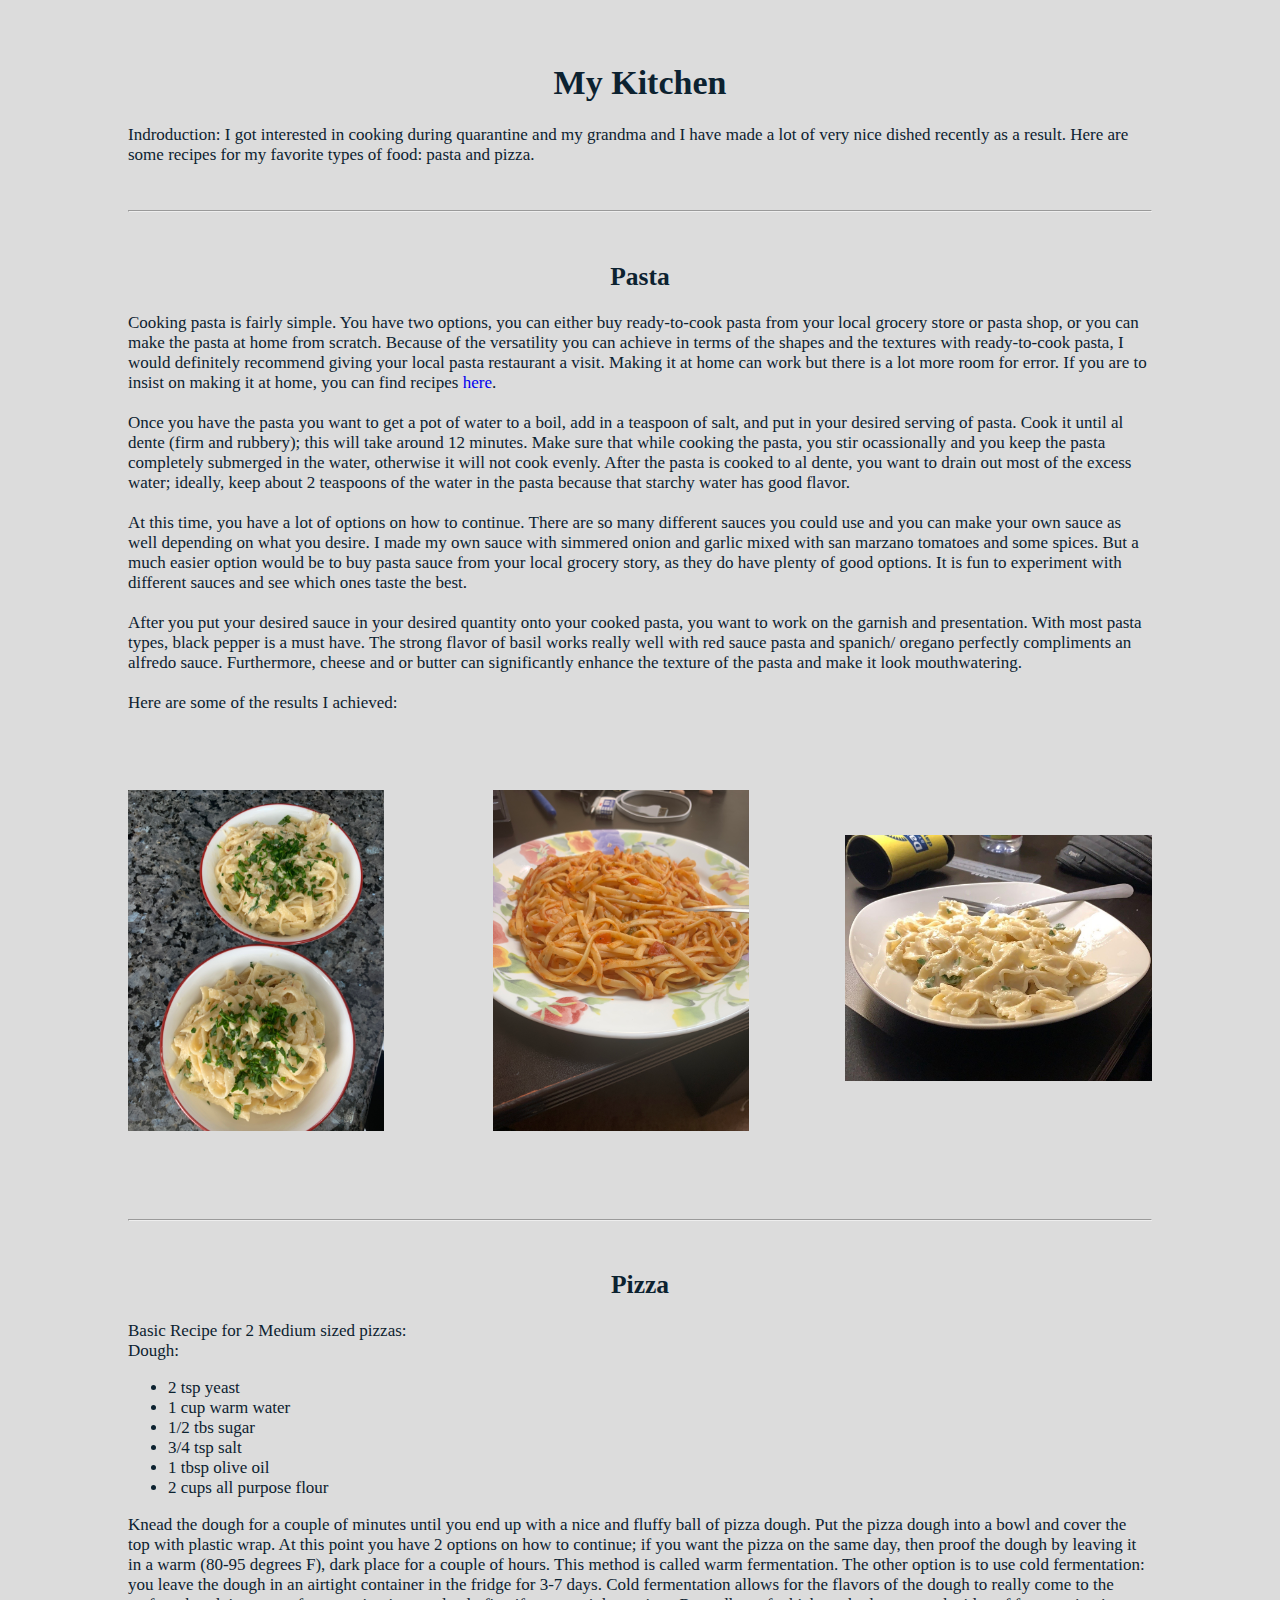
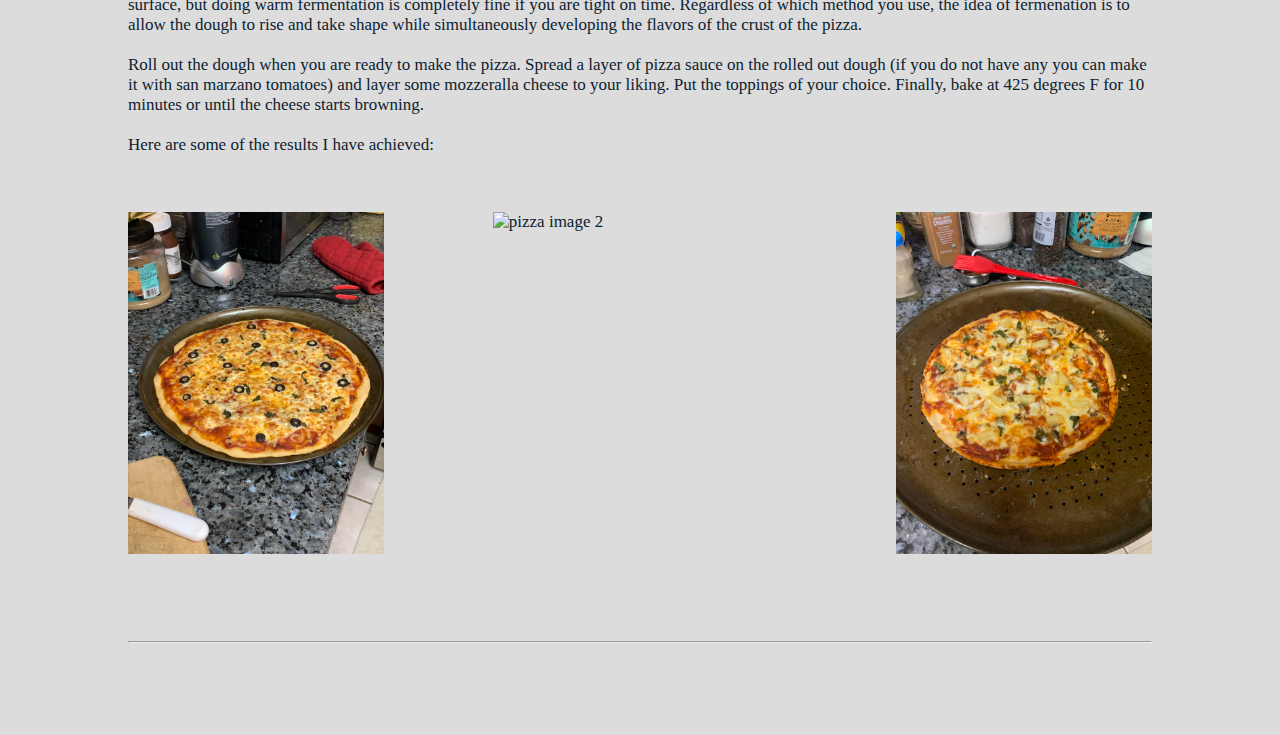
==== commit 6f85146f: "Update index.html" ====
--- a/index.html
+++ b/index.html
@@ -10,7 +10,7 @@
 <br><hr class="line"><br>
 <div class="pastaText"> <h2 class="header">Pasta</h2>
 <p>  Cooking pasta is fairly simple. You have two options, you can either buy ready-to-cook pasta from your local grocery store or pasta shop, or you can make the pasta at home from scratch. Because of the versatility you can achieve in terms of the shapes and the textures with ready-to-cook pasta, I would definitely recommend giving your local pasta restaurant a visit. Making it at home can work but there is a lot more room for error. If you are to insist on making it at home, you can find recipes <a class="pastaLink" href="https://www.gimmesomeoven.com/homemade-pasta/" target="_blank">here</a>. <br><br> Once you have the pasta you want to get a pot of water to a boil, add in a teaspoon of salt, and put in your desired serving of pasta. Cook it until al dente (firm and rubbery); this will take around 12 minutes. Make sure that while cooking the pasta, you stir ocassionally and you keep the pasta completely submerged in the water, otherwise it will not cook evenly. After the pasta is cooked to al dente, you want to drain out most of the excess water; ideally, keep about 2 teaspoons of the water in the pasta because that starchy water has good flavor. <br><br>At this time, you have a lot of options on how to continue. There are so many different sauces you could use and you can make your own sauce as well depending on what you desire. I made my own sauce with simmered onion and garlic mixed with san marzano tomatoes and some spices. But a much easier option would be to buy pasta sauce from your local grocery story, as they do have plenty of good options. It is fun to experiment with different sauces and see which ones taste the best. <br><br>After you put your desired sauce in your desired quantity onto your cooked pasta, you want to work on the garnish and presentation. With most pasta types, black pepper is a must have. The strong flavor of basil works really well with red sauce pasta and spanich/ oregano perfectly compliments an alfredo sauce. Furthermore, cheese and or butter can significantly enhance the texture of the pasta and make it look mouthwatering. <br><br>Here are some of the results I achieved: <br>
-</div><br><br><br><br>
+</div><br><br><br>
 
     <div class="pastaPics">
         <img class="img" src="pasta1.jpeg" alt="first pasta picture">
@@ -18,7 +18,7 @@
         <img class="img4" src="pasta3.JPG" alt="third pasta picture">
     </div>
 
-    <br><br><br><br><br><br><br><br><br><br><br><br><br><br><br><br><br><br><hr><br>
+    <br><br><br><br><br><br><br><br><br><br><br><br><br><br><br><br><br><br><br><br><br><hr><br>
 </p>
 <div class="pizzaText">
 <h2 class="header">Pizza</h2>
